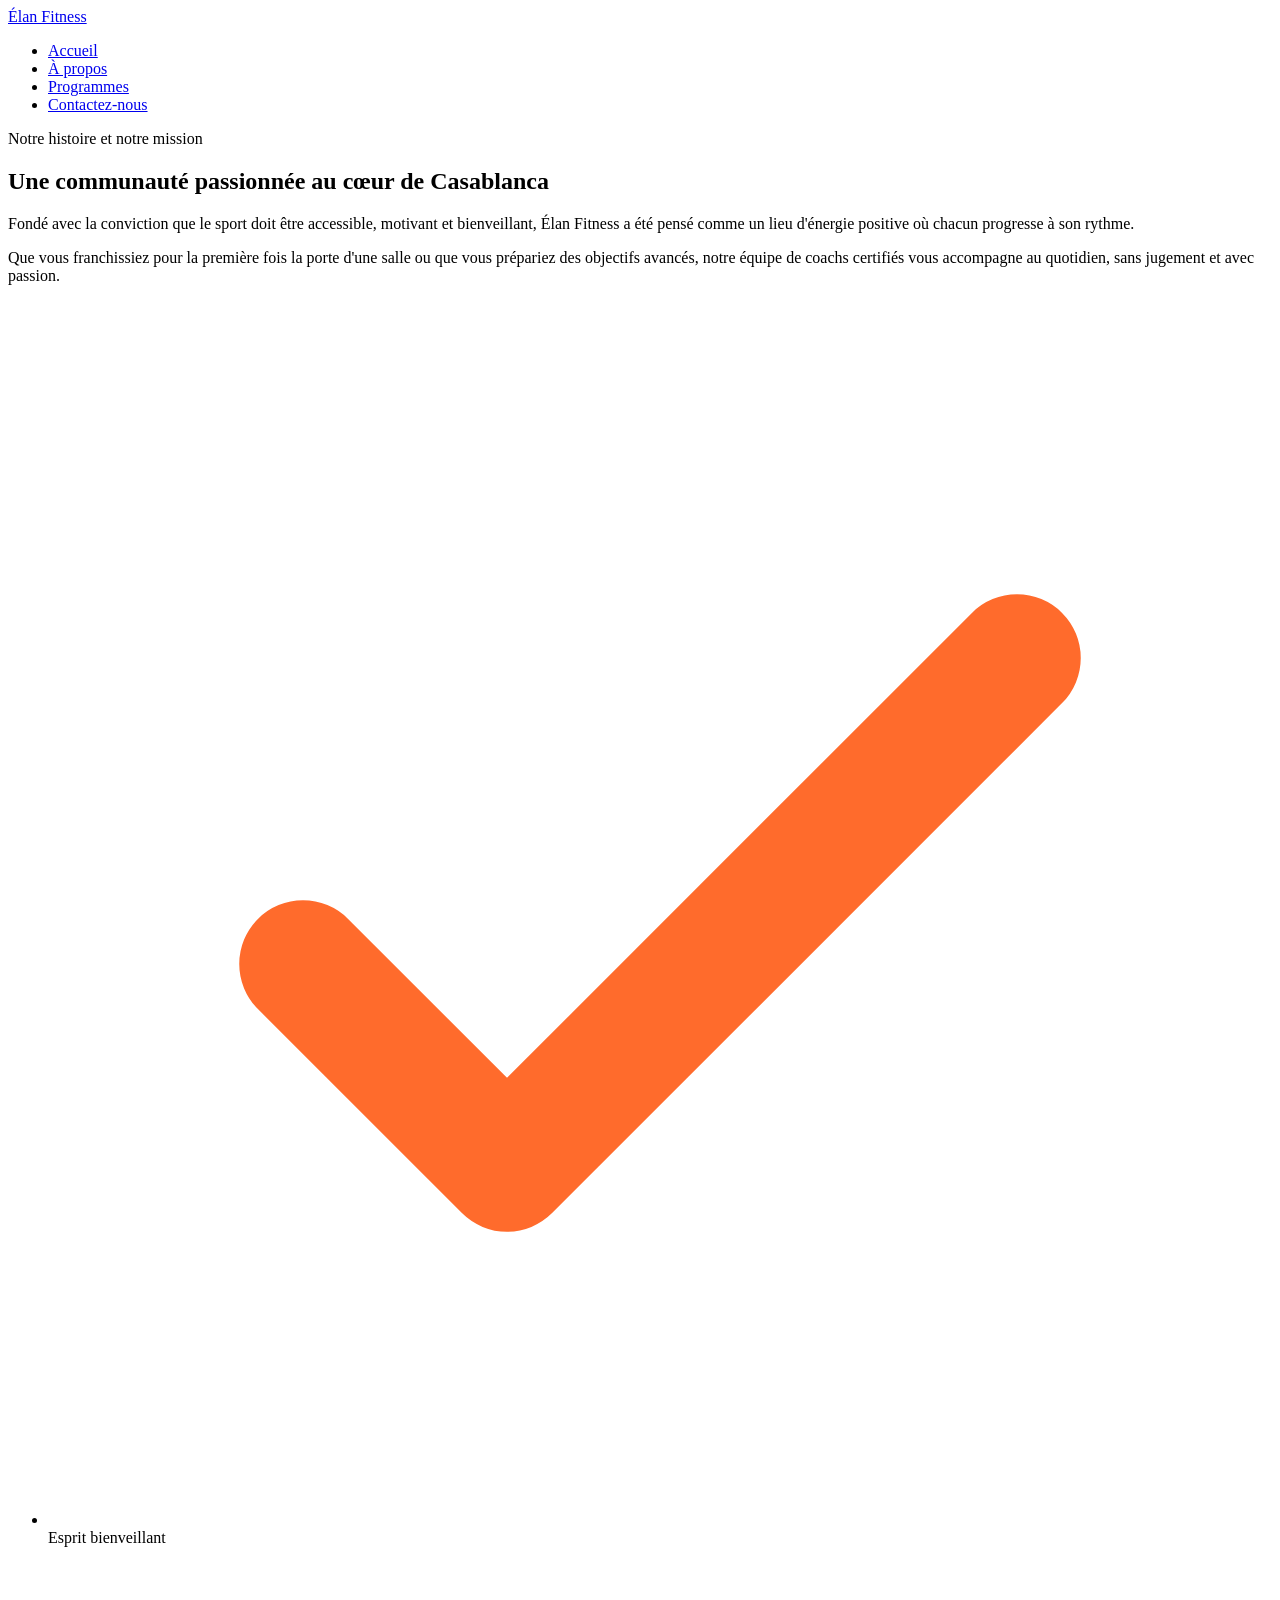
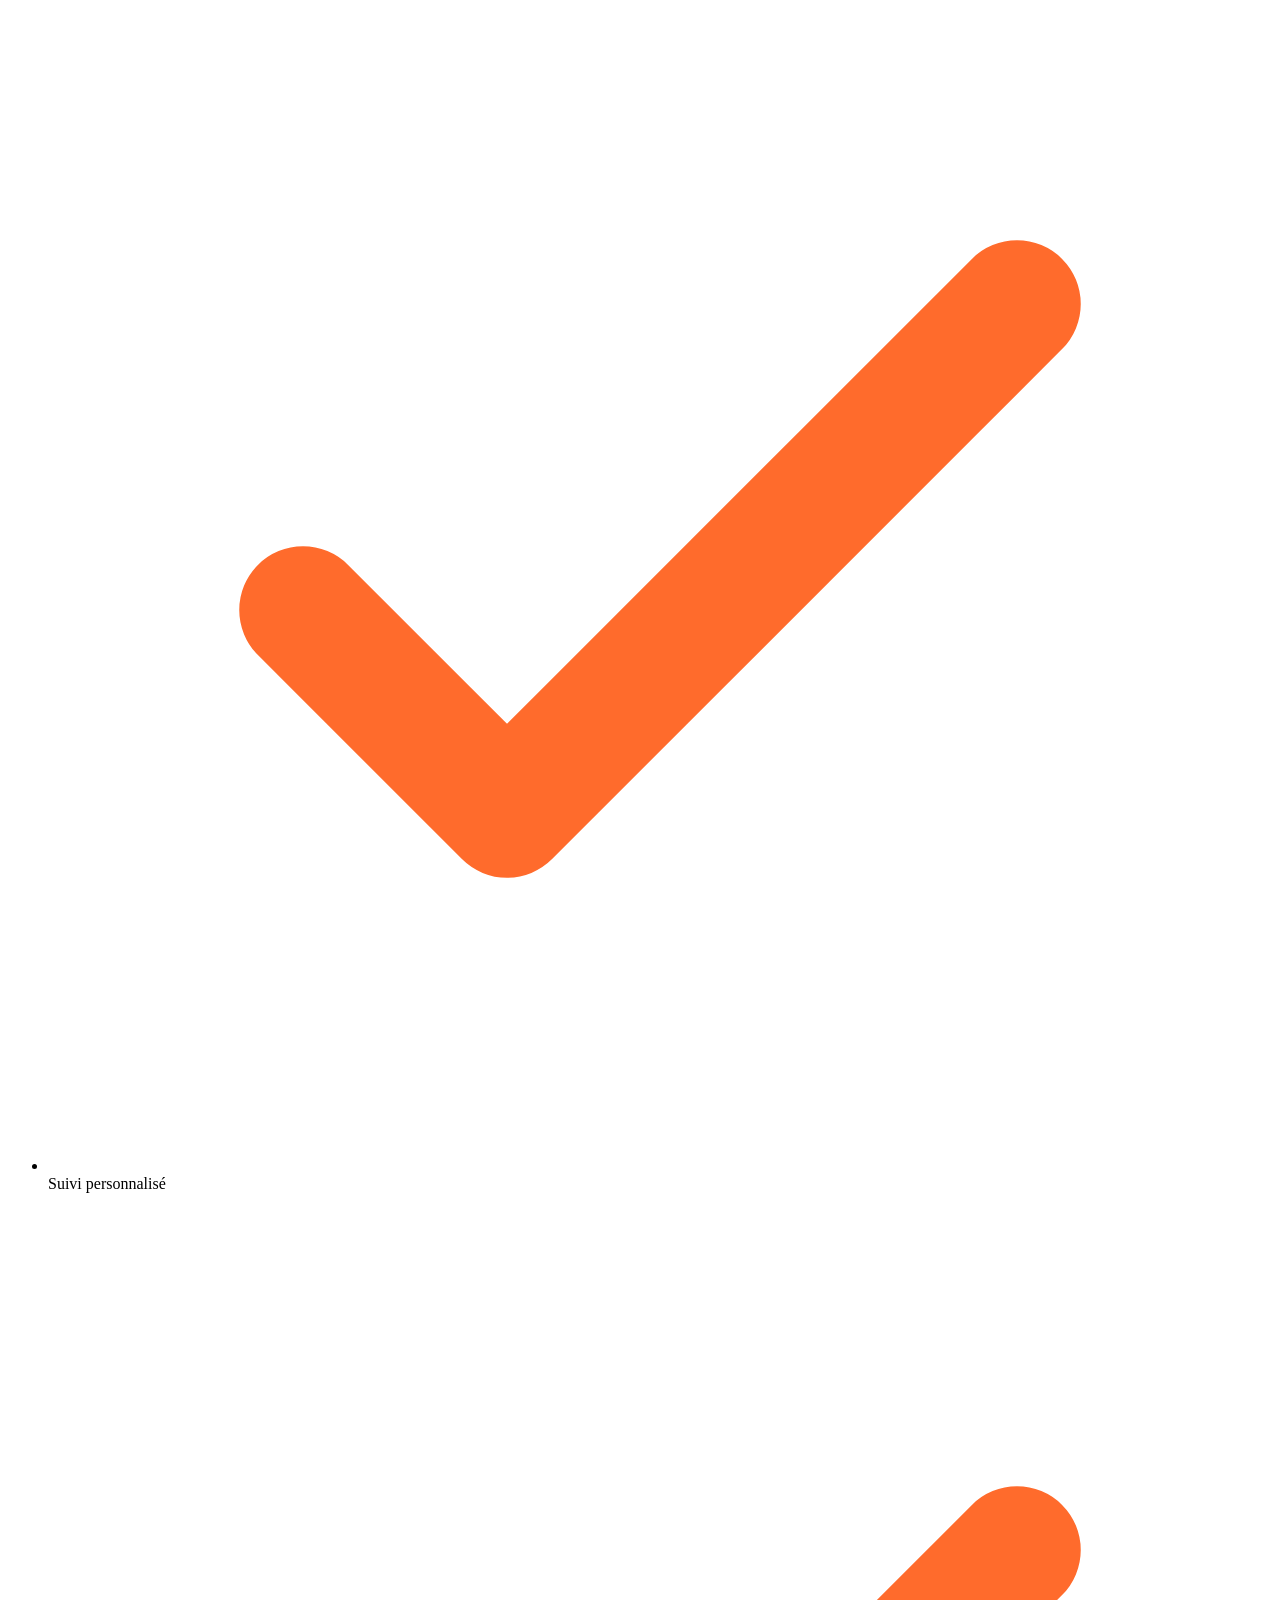
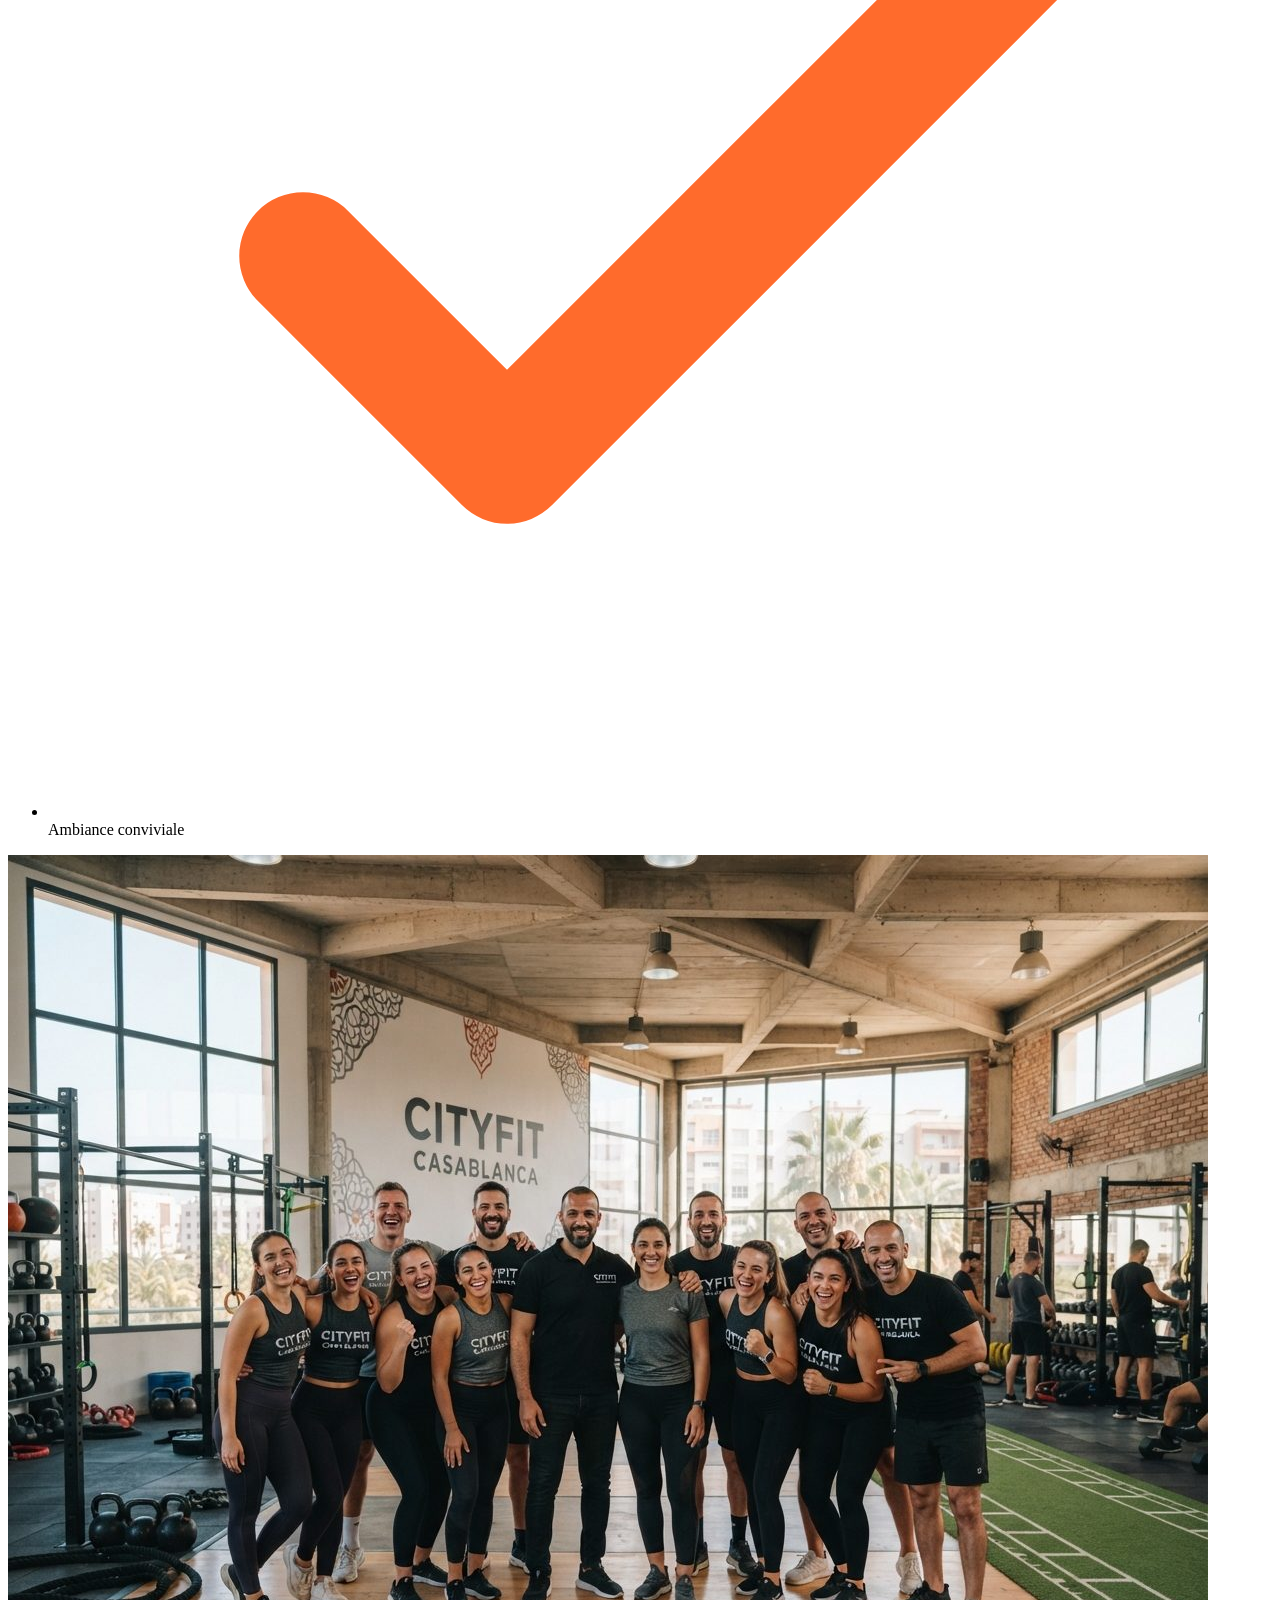
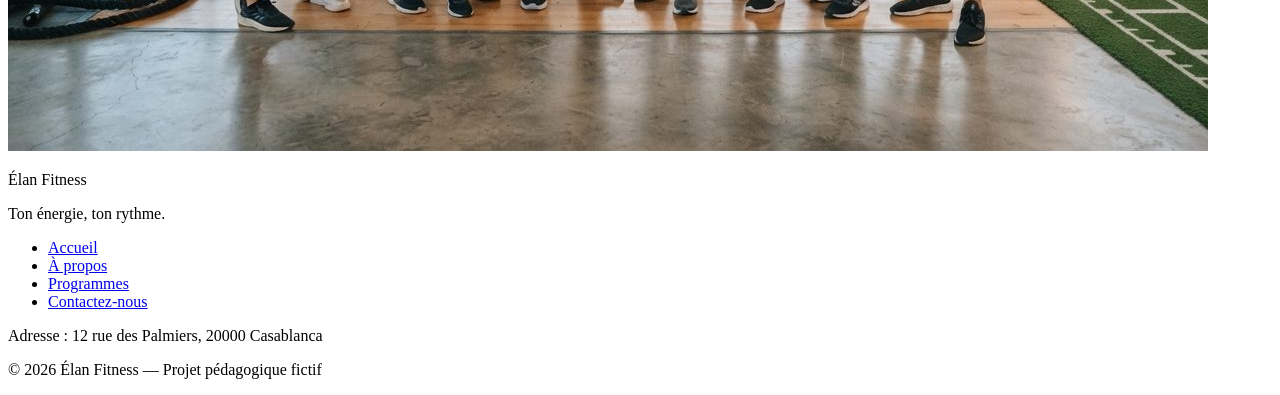
==== a-propos.html @ 6aaadf18 "Division du site aux multipages" ====
<!DOCTYPE html>
<html lang="fr">
<head>
  <meta charset="UTF-8">
  <meta name="viewport" content="width=device-width, initial-scale=1">
  <meta name="description" content="Élan Fitness, salle de sport à Casablanca : musculation, yoga, cardio et boxe fitness avec des coachs diplômés. Réservez votre cours d'essai gratuit.">
  <title>Élan Fitness | Salle de sport à Casablanca</title>

  <link rel="preconnect" href="https://fonts.googleapis.com">
  <link rel="preconnect" href="https://fonts.gstatic.com" crossorigin>
  <link href="https://fonts.googleapis.com/css2?family=Inter:wght@400;500;600&family=Poppins:wght@600;700;800&display=swap" rel="stylesheet">

  <link rel="stylesheet" href="style.css">
</head>

<body>

  <header class="en-tete">
    <div class="conteneur en-tete-contenu">
      <a href="#accueil" class="logo">Élan Fitness</a>

      <nav aria-label="Navigation principale">
        <ul class="menu">
            <li><a href="index.html">Accueil</a></li>
            <li><a href="a-propos.html" class="lien-actif">À propos</a></li>
            <li><a href="programmes.html">Programmes</a></li>
            <li><a href="Contactez-nous.html">Contactez-nous</a></li>
        </ul>
      </nav>
    </div>
  </header>

    <main>

        <section id="a-propos" class="section">
        <div class="conteneur apropos-contenu">

            <div class="apropos-texte">
            <p class="sur-titre">Notre histoire et notre mission</p>
            <h2>Une communauté passionnée au cœur de Casablanca</h2>
            <p>
                Fondé avec la conviction que le sport doit être accessible, motivant et bienveillant,
                Élan Fitness a été pensé comme un lieu d'énergie positive où chacun progresse à son rythme.
            </p>
            <p>
                Que vous franchissiez pour la première fois la porte d'une salle ou que vous prépariez des
                objectifs avancés, notre équipe de coachs certifiés vous accompagne au quotidien, sans
                jugement et avec passion.
            </p>

            <ul class="valeurs">
                <li class="valeur">
                <div class="icone icone-petite"><img src="img/icone-check.svg" alt=""></div>
                <span>Esprit bienveillant</span>
                </li>
                <li class="valeur">
                <div class="icone icone-petite"><img src="img/icone-check.svg" alt=""></div>
                <span>Suivi personnalisé</span>
                </li>
                <li class="valeur">
                <div class="icone icone-petite"><img src="img/icone-check.svg" alt=""></div>
                <span>Ambiance conviviale</span>
                </li>
            </ul>
            </div>

            <img class="apropos-image" src="img/equipe.jpg" alt="L'équipe de coachs d'Élan Fitness réunie dans la salle">

        </div>
        </section>
    </main>
</body>
</html>
  <footer class="pied-de-page">
    <div class="conteneur">

      <div class="pied-haut">
        <div>
          <p class="logo logo-clair">Élan Fitness</p>
          <p class="slogan">Ton énergie, ton rythme.</p>
        </div>

        <nav aria-label="Navigation du pied de page">
          <ul class="menu menu-pied">
            <li><a href="index.html">Accueil</a></li>
            <li><a href="a-propos.html">À propos</a></li>
            <li><a href="programmes.html">Programmes</a></li>
            <li><a href="Contactez-nous.html">Contactez-nous</a></li>
          </ul>
        </nav>
      </div>

      <div class="pied-bas">
        <p>Adresse : 12 rue des Palmiers, 20000 Casablanca</p>
        <p>&copy; 2026 Élan Fitness — Projet pédagogique fictif</p>
      </div>

    </div>
  </footer>

</body>
</html>
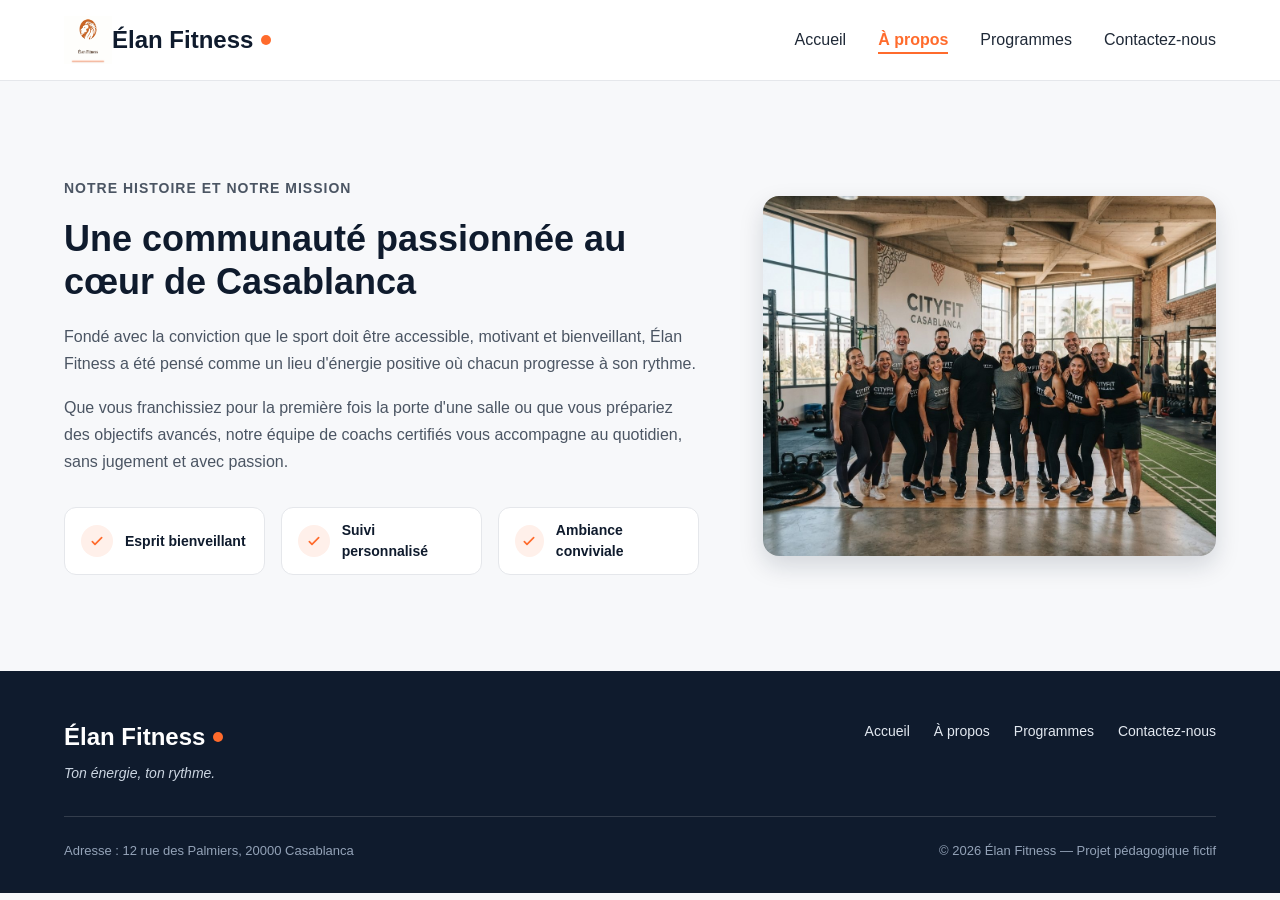
==== commit ea89e3f6: "L'adoption d'un logo adapté pour « Élan Fitness » renforce l'identité visuelle de la salle" ====
--- a/a-propos.html
+++ b/a-propos.html
@@ -17,7 +17,7 @@
 
   <header class="en-tete">
     <div class="conteneur en-tete-contenu">
-      <a href="#accueil" class="logo">Élan Fitness</a>
+      <a href="index.html" class="logo"><img src="img/logo.png" width="48" height="48">Élan Fitness</a>
 
       <nav aria-label="Navigation principale">
         <ul class="menu">
--- a/style.css
+++ b/style.css
@@ -0,0 +1,547 @@
+* {
+  box-sizing: border-box;
+  margin: 0;
+  padding: 0;
+}
+
+html {
+  scroll-behavior: smooth;
+}
+
+body {
+  font-family: 'Inter', Arial, sans-serif;
+  font-size: 16px;
+  line-height: 1.5;
+  color: #1F2937;
+  background-color: #F7F8FA;
+}
+
+h1, h2, h3, h4 {
+  font-family: 'Poppins', Arial, sans-serif;
+  color: #0F1B2D;
+}
+
+a {
+  color: inherit;
+  text-decoration: none;
+}
+
+ul {
+  list-style: none;
+}
+
+img {
+  display: block;
+  max-width: 100%;
+}
+
+a:focus-visible,
+button:focus-visible {
+  outline: 3px solid #FF6B2C;
+  outline-offset: 2px;
+}
+
+.conteneur {
+  width: 100%;
+  max-width: 1200px;
+  margin: 0 auto;
+  padding: 0 24px;
+}
+
+.section {
+  padding: 96px 0;
+}
+
+.section-blanche {
+  background-color: #FFFFFF;
+  border-top: 1px solid #E5E7EB;
+  border-bottom: 1px solid #E5E7EB;
+}
+
+.section-titre {
+  max-width: 640px;
+  margin: 0 auto 64px;
+  text-align: center;
+}
+
+.section-titre h2 {
+  font-size: 32px;
+  margin-bottom: 16px;
+}
+
+.section-titre h3 {
+  font-size: 26px;
+  margin-bottom: 12px;
+}
+
+.section-titre p {
+  color: #4B5563;
+}
+
+.sur-titre {
+  font-size: 14px;
+  font-weight: 600;
+  color: #FF6B2C;
+  text-transform: uppercase;
+  letter-spacing: 1px;
+  margin-bottom: 12px;
+}
+
+.bouton {
+  display: inline-block;
+  padding: 14px 28px;
+  border-radius: 8px;
+  font-size: 16px;
+  font-weight: 600;
+  text-align: center;
+  cursor: pointer;
+}
+
+.bouton-principal {
+  background-color: #FF6B2C;
+  border: 1px solid #FF6B2C;
+  color: #FFFFFF;
+}
+
+.bouton-principal:hover {
+  background-color: #F05817;
+}
+
+.bouton-secondaire {
+  background-color: #FFFFFF;
+  border: 1px solid #0F1B2D;
+  color: #0F1B2D;
+}
+
+.bouton-secondaire:hover {
+  background-color: #F3F4F6;
+}
+
+.cartes {
+  display: flex;
+  gap: 24px;
+}
+
+.carte {
+  flex: 1;
+  background-color: #FFFFFF;
+  border: 1px solid #E5E7EB;
+  border-radius: 24px;
+  box-shadow: 0 4 px 6px rgba(0, 0, 0, 0.08);
+}
+
+.icone {
+  width: 48px;
+  height: 48px;
+  background-color: #FFF0EA;
+  border-radius: 8px;
+  display: flex;
+  align-items: center;
+  justify-content: center;
+}
+
+.icone img {
+  width: 24px;
+  height: 24px;
+}
+
+.icone-petite {
+  width: 32px;
+  height: 32px;
+  border-radius: 50%;
+}
+
+.icone-petite img {
+  width: 16px;
+  height: 16px;
+}
+
+.en-tete {
+  position: sticky;
+  top: 0;
+  z-index: 10;
+  background-color: #FFFFFF;
+  border-bottom: 1px solid #E5E7EB;
+}
+
+.en-tete-contenu {
+  height: 80px;
+  display: flex;
+  align-items: center;
+  justify-content: space-between;
+}
+
+.logo {
+  display: flex;
+  align-items: center;
+  font-family: 'Poppins', Arial, sans-serif;
+  font-size: 24px;
+  font-weight: 700;
+  color: #0F1B2D;
+}
+
+.logo::after {
+  content: "";
+  width: 10px;
+  height: 10px;
+  margin-left: 8px;
+  background-color: #FF6B2C;
+  border-radius: 50%;
+}
+
+.menu {
+  display: flex;
+  gap: 32px;
+}
+
+.menu a {
+  font-weight: 500;
+  padding-bottom: 4px;
+  border-bottom: 2px solid transparent;
+}
+
+.menu a:hover {
+  color: #FF6B2C;
+}
+
+.menu .lien-actif {
+  color: #FF6B2C;
+  font-weight: 600;
+  border-bottom-color: #FF6B2C;
+}
+
+.hero {
+  padding: 64px 0 96px;
+}
+
+.hero-contenu {
+  display: flex;
+  align-items: center;
+  gap: 32px;
+}
+
+.hero-texte {
+  flex: 7;
+}
+
+.hero-texte h1 {
+  font-size: 48px;
+  font-weight: 800;
+  line-height: 1.2;
+  margin-bottom: 24px;
+}
+
+.hero-description {
+  max-width: 520px;
+  font-size: 18px;
+  line-height: 1.6;
+  color: #4B5563;
+  margin-bottom: 32px;
+}
+
+.boutons {
+  display: flex;
+  flex-wrap: wrap;
+  gap: 16px;
+}
+
+.hero-image {
+  flex: 5;
+  min-width: 0;
+  height: 400px;
+  object-fit: cover;
+  border-radius: 16px;
+  border: 1px solid #E5E7EB;
+  box-shadow: 0 10px 25px rgba(15, 27, 45, 0.15);
+}
+
+.chiffres {
+  display: flex;
+  margin-top: 64px;
+  padding: 32px;
+  background-color: #FFFFFF;
+  border: 1px solid #E5E7EB;
+  border-radius: 12px;
+  box-shadow: 0 1px 3px rgba(15, 27, 45, 0.08);
+}
+
+.chiffre {
+  flex: 1;
+  text-align: center;
+  font-weight: 500;
+  color: #0F1B2D;
+}
+
+.chiffre + .chiffre {
+  border-left: 1px solid #E5E7EB;
+}
+
+.chiffre-nombre {
+  font-family: 'Poppins', Arial, sans-serif;
+  font-size: 36px;
+  font-weight: 800;
+  color: #FF6B2C;
+}
+
+.carte-avantage {
+  padding: 24px;
+  background-color: #F7F8FA;
+  box-shadow: none;
+}
+
+.carte-avantage .icone {
+  margin-bottom: 20px;
+}
+
+.carte-avantage h3 {
+  font-size: 20px;
+  margin-bottom: 8px;
+}
+
+.carte-avantage p {
+  color: #4B5563;
+  line-height: 1.6;
+}
+
+.apropos-contenu {
+  display: flex;
+  align-items: center;
+  gap: 64px;
+}
+
+.apropos-texte {
+  flex: 7;
+}
+
+.apropos-texte h2 {
+  font-size: 36px;
+  line-height: 1.2;
+  margin-bottom: 20px;
+}
+
+.apropos-texte p {
+  color: #4B5563;
+  line-height: 1.7;
+  margin-bottom: 16px;
+}
+
+.valeurs {
+  display: flex;
+  gap: 16px;
+  margin-top: 32px;
+}
+
+.valeur {
+  flex: 1;
+  display: flex;
+  align-items: center;
+  gap: 12px;
+  padding: 12px 16px;
+  background-color: #FFFFFF;
+  border: 1px solid #E5E7EB;
+  border-radius: 12px;
+  font-family: 'Poppins', Arial, sans-serif;
+  font-size: 14px;
+  font-weight: 600;
+  color: #0F1B2D;
+}
+
+.apropos-image {
+  flex: 5;
+  min-width: 0;
+  height: 360px;
+  object-fit: cover;
+  border-radius: 16px;
+  box-shadow: 0 10px 25px rgba(15, 27, 45, 0.15);
+}
+
+.carte-programme {
+  display: flex;
+  flex-direction: column;
+  overflow: hidden;
+}
+
+.carte-programme > img {
+  width: 100%;
+  height: 200px;
+  object-fit: cover;
+}
+
+.programme-corps {
+  flex: 1;
+  display: flex;
+  flex-direction: column;
+  padding: 20px;
+}
+
+.programme-corps h3 {
+  font-size: 20px;
+  margin-bottom: 8px;
+}
+
+.programme-corps p {
+  font-size: 15px;
+  color: #4B5563;
+}
+
+.etiquette {
+  align-self: flex-start;
+  padding: 4px 10px;
+  margin-bottom: 12px;
+  border-radius: 6px;
+  font-size: 12px;
+  font-weight: 600;
+}
+
+.etiquette-orange {
+  background-color: #FFEDE5;
+  color: #C2410C;
+}
+
+.etiquette-bleue {
+  background-color: #DBEAFE;
+  color: #1D4ED8;
+}
+
+.etiquette-verte {
+  background-color: #D1FAE5;
+  color: #047857;
+}
+
+.programme-corps .duree {
+  display: flex;
+  align-items: center;
+  gap: 8px;
+  margin-top: auto;
+  padding-top: 16px;
+  border-top: 1px solid #E5E7EB;
+  font-size: 13px;
+  font-weight: 600;
+  color: #0F1B2D;
+}
+
+.programme-corps h3 + p {
+  margin-bottom: 16px;
+}
+
+.duree img {
+  width: 16px;
+  height: 16px;
+}
+
+.formules {
+  margin-top: 96px;
+}
+
+.formule {
+  position: relative;
+  display: flex;
+  flex-direction: column;
+  padding: 28px;
+}
+
+.formule h4 {
+  font-size: 20px;
+}
+
+.prix {
+  margin: 8px 0 16px;
+  font-family: 'Poppins', Arial, sans-serif;
+  font-size: 30px;
+  font-weight: 800;
+  color: #FF6B2C;
+}
+
+.prix span {
+  font-family: 'Inter', Arial, sans-serif;
+  font-size: 16px;
+  font-weight: 500;
+  color: #4B5563;
+}
+
+.prix-note {
+  margin: -8px 0 16px;
+  font-size: 13px;
+  color: #4B5563;
+}
+
+.formule-liste {
+  flex: 1;
+  margin-bottom: 24px;
+}
+
+.formule-liste li {
+  padding-left: 28px;
+  margin-bottom: 12px;
+  font-size: 15px;
+  background-image: url('img/icone-check.svg');
+  background-repeat: no-repeat;
+  background-position: left center;
+  background-size: 16px;
+}
+
+.formule .bouton {
+  display: block;
+}
+
+.formule-populaire {
+  border: 2px solid #FF6B2C;
+  box-shadow: 0 10px 25px rgba(255, 107, 44, 0.2);
+}
+
+.badge-populaire {
+  position: absolute;
+  top: -14px;
+  left: 50%;
+  transform: translateX(-50%);
+  padding: 4px 14px;
+  background-color: #FF6B2C;
+  border-radius: 999px;
+  font-size: 12px;
+  font-weight: 700;
+  text-transform: uppercase;
+  color: #FFFFFF;
+}
+
+.pied-de-page {
+  padding: 48px 0 32px;
+  background-color: #0F1B2D;
+  color: #FFFFFF;
+}
+
+.pied-haut {
+  display: flex;
+  justify-content: space-between;
+  align-items: flex-start;
+  padding-bottom: 32px;
+  border-bottom: 1px solid rgba(255, 255, 255, 0.15);
+}
+
+.logo-clair {
+  color: #FFFFFF;
+}
+
+.slogan {
+  margin-top: 8px;
+  font-size: 14px;
+  font-style: italic;
+  color: #CBD5E1;
+}
+
+.menu-pied {
+  gap: 24px;
+}
+
+.menu-pied a {
+  font-size: 14px;
+  font-weight: 400;
+  color: #E2E8F0;
+}
+
+.pied-bas {
+  display: flex;
+  justify-content: space-between;
+  margin-top: 24px;
+  font-size: 13px;
+  color: #94A3B8;
+}
